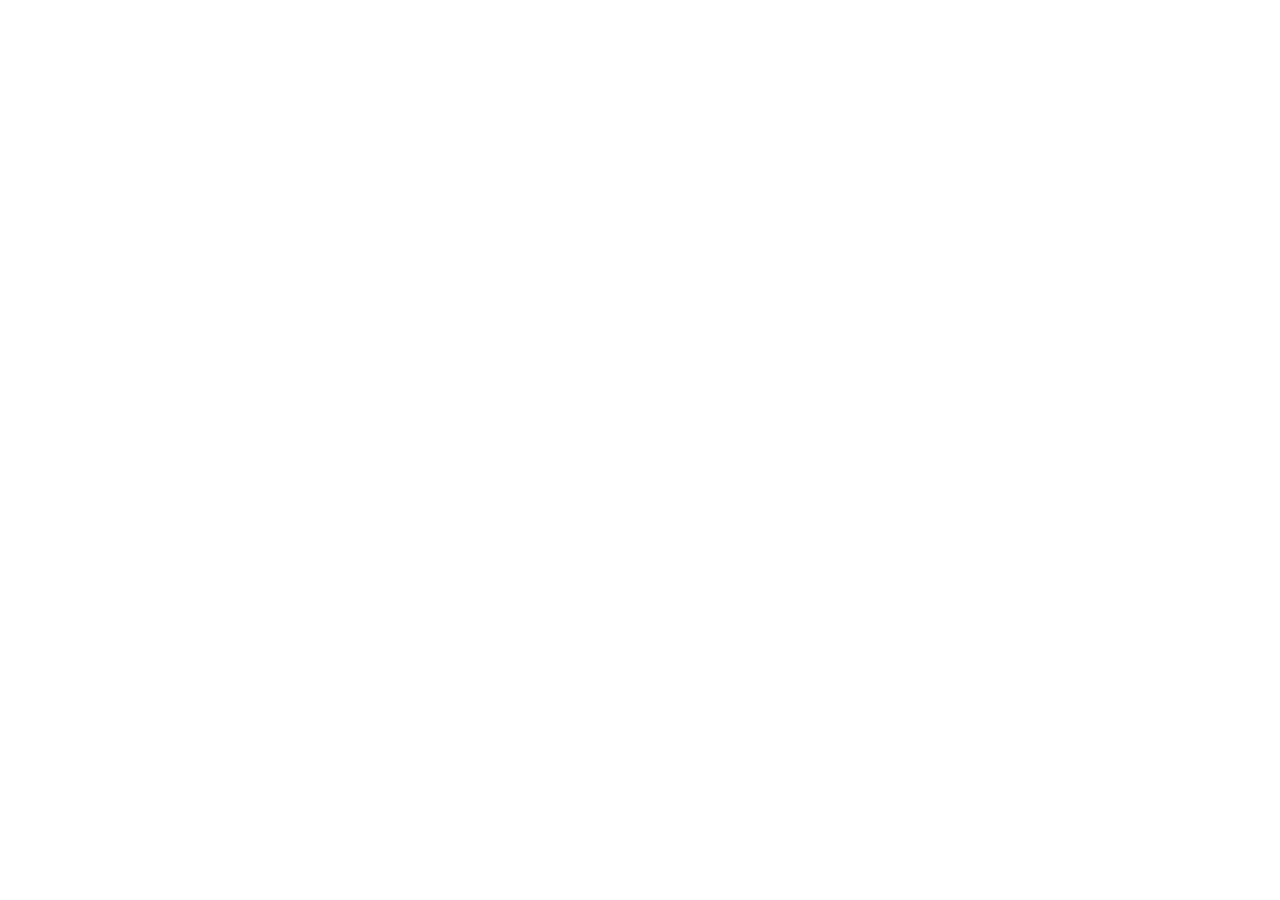
==== wwr/index.html @ f3f158c4 "wrr to wwr" ====
<!DOCTYPE html>
<html lang="en">

<head>
    <meta charset="UTF-8">
    <meta name="viewport" content="width=device-width, initial-scale=1.0">
    <title>Rafting Site</title>
    <meta name="description" content="This web site is for a rafting company, Whatwarer Rafting">
    <meta name="author" content="Gabriel Nehemias Rengifo Krnfli">
</head>

<body>


</body>

</html>
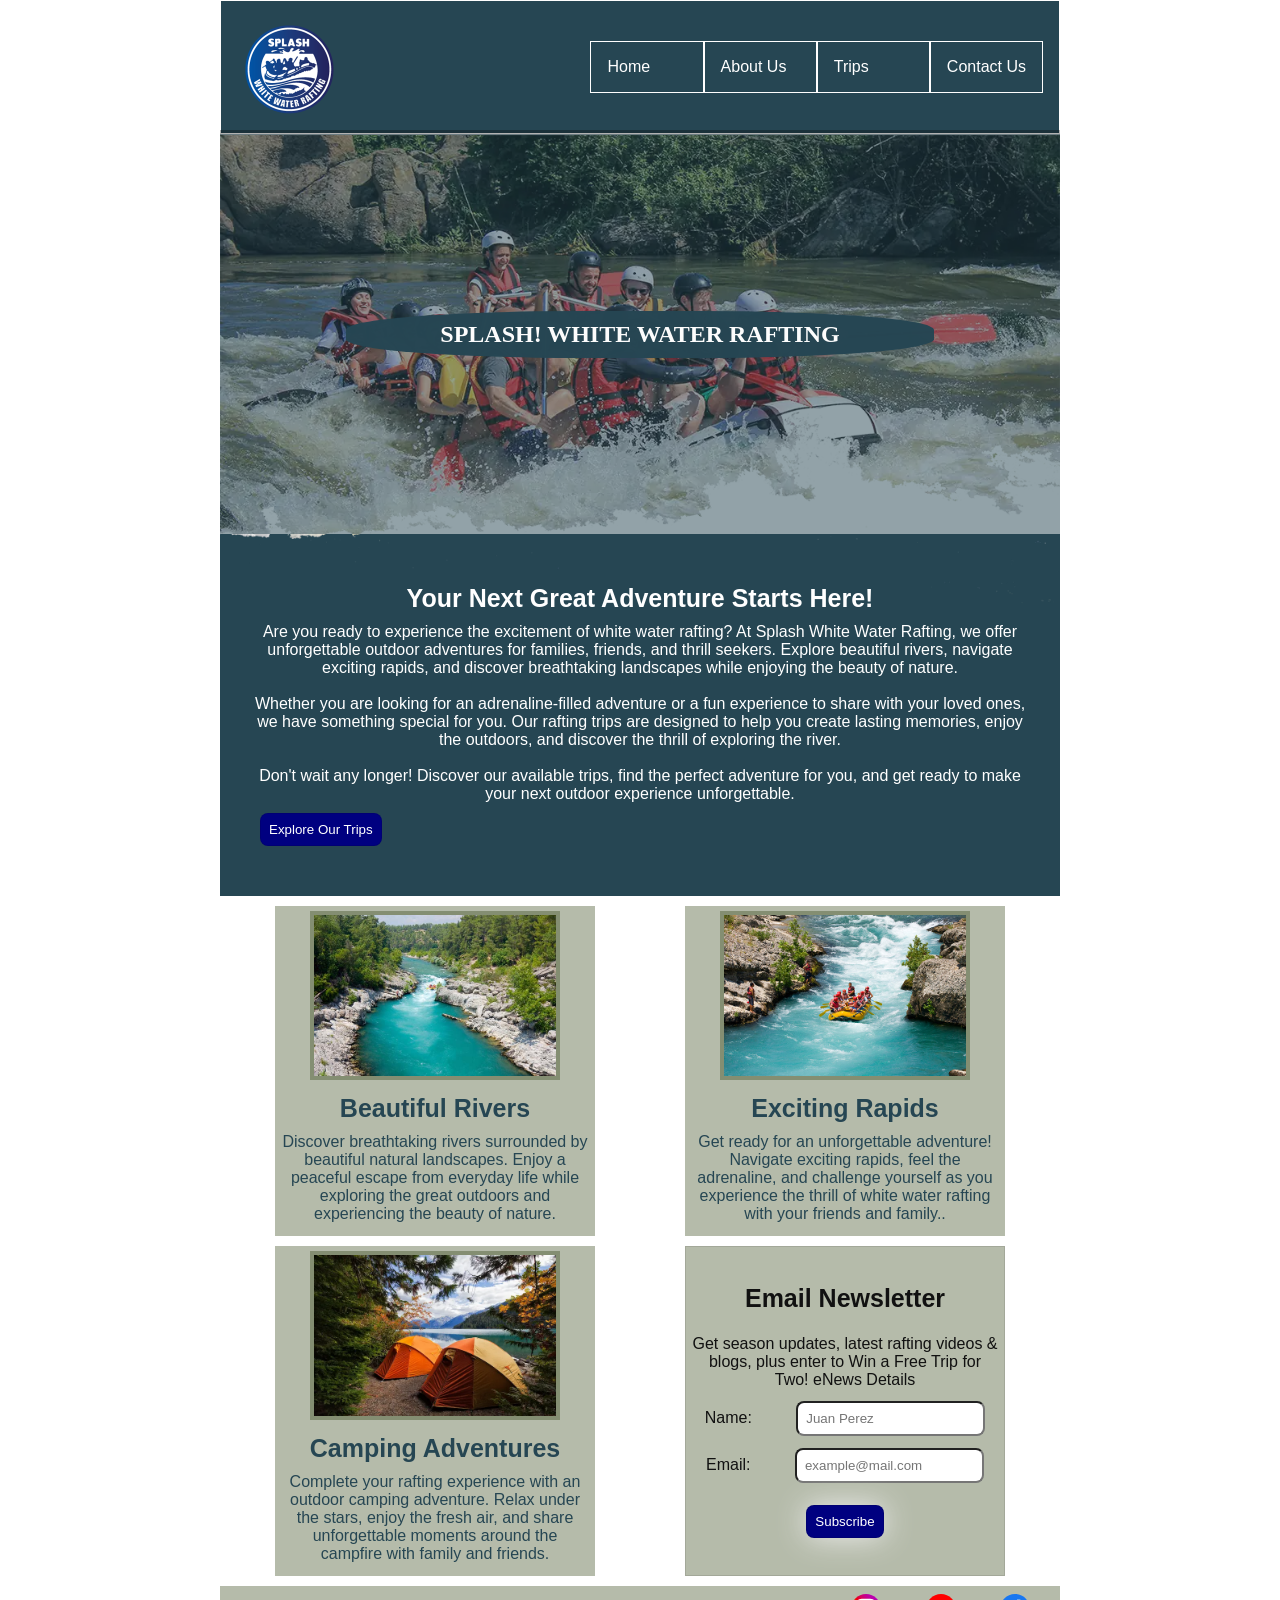
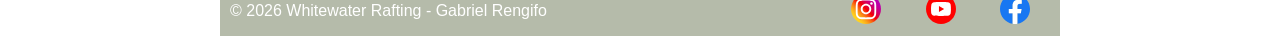
==== commit 36f1b002: "final project ended" ====
--- a/wwr/index.html
+++ b/wwr/index.html
@@ -4,12 +4,122 @@
 <head>
     <meta charset="UTF-8">
     <meta name="viewport" content="width=device-width, initial-scale=1.0">
-    <title>Rafting Site</title>
+    <title>Home | Splash</title>
     <meta name="description" content="This web site is for a rafting company, Whatwarer Rafting">
     <meta name="author" content="Gabriel Nehemias Rengifo Krnfli">
+    <link rel="stylesheet" href="styles/rafting.css">
 </head>
 
 <body>
+    <header>
+        <nav class="header_nav">
+            <img src="images/z-splash.png" width="100px" alt="">
+            <div class="menu">
+                <a href="index.html">Home</a>
+                <a href="about.html">About Us</a>
+                <a href="trips.html">Trips</a>
+                <a href="contact.html">Contact Us</a>
+            </div>
+        </nav>
+
+    </header>
+    <main>
+        <section class="hero-section">
+            <img class="hero-image" src="images/hero.webp" alt="">
+            <div class="rafting">
+            </div>
+            <h1 class="rafting-h1">SPLASH! WHITE WATER RAFTING</h1>
+        </section>
+        <section class="action">
+            <h3>Your Next Great Adventure Starts Here!</h3>
+            <p>Are you ready to experience the excitement of white water rafting? At Splash White
+                Water Rafting, we
+                offer unforgettable outdoor adventures for families, friends, and thrill seekers.
+                Explore beautiful
+                rivers, navigate exciting rapids, and discover breathtaking landscapes while
+                enjoying the beauty of
+                nature. <br><br>
+
+                Whether you are looking for an adrenaline-filled adventure or a fun experience to
+                share with your
+                loved ones, we have something special for you. Our rafting trips are designed to
+                help you create
+                lasting memories, enjoy the outdoors, and discover the thrill of exploring the
+                river. <br><br>
+
+                Don't wait any longer! Discover our available trips, find the perfect adventure for
+                you, and get
+                ready to make your next outdoor experience unforgettable.</p>
+            <button class="trips"><a href="/wwr/trips.html">Explore Our Trips</a></button>
+
+        </section>
+        <section>
+            <div class="adrenaline-2">
+
+                <div class="cards">
+                    <img class="services" src="images/rafting58_600.jpg" alt="karina">
+                    <h3>Beautiful Rivers</h3>
+                    <p>Discover breathtaking rivers surrounded by beautiful natural landscapes.
+                        Enjoy a peaceful escape
+                        from everyday life while exploring the great outdoors and experiencing the
+                        beauty of nature.</p>
+                </div>
+                <div class="cards">
+                    <img class="services" src="images/rafting65_600.jpg">
+                    <h3>Exciting Rapids</h3>
+                    <p>Get ready for an unforgettable adventure! Navigate exciting rapids, feel the
+                        adrenaline, and
+                        challenge yourself as you experience the thrill of white water rafting with
+                        your friends and family..</p>
+                </div>
+            </div>
+            <div class="adrenaline-2">
+                <div class="cards">
+                    <img class="services" src="images/camping.webp" alt="george">
+                    <h3>Camping Adventures </h3>
+                    <p>Complete your rafting experience with an outdoor camping adventure. Relax
+                        under the stars, enjoy the
+                        fresh air, and share unforgettable moments around the campfire with family
+                        and friends.</p>
+                </div>
+                <div>
+                    <form class="news ">
+                        <h3>Email Newsletter</h3>
+                        <p>Get season updates, latest rafting videos & blogs, plus enter to Win
+                            a
+                            Free
+                            Trip
+                            for
+                            Two! eNews
+                            Details</p>
+                        <div class="quiz-item box">
+                            <label for="name">Name:
+                                <input type="text" name="name" id="name"
+                                  placeholder="Juan Perez"></label>
+                        </div>
+                        <div class="quiz-item box">
+                            <label for="mail">Email:
+                                <input type="email" name="email" id="mail"
+                                  placeholder="example@mail.com"></label>
+                        </div>
+                        <button type="submit">Subscribe</button>
+                    </form>
+                </div>
+            </div>
+
+
+        </section>
+
+    </main>
+    <footer>
+        <p>© 2026 Whitewater Rafting - Gabriel Rengifo</p>
+        <nav class=" socialmedia">
+            <a href=""><img src="images/instagram.svg" alt="instagram logo" width="30"></a>
+            <a href=""><img src="images/youtube.svg" alt="Youtube logo" width="30"></a>
+            <a href=""><img src="images/facebook.svg" alt="facebook logo" width="30"></a>
+        </nav>
+
+    </footer>
 
 
 </body>
--- a/wwr/styles/rafting.css
+++ b/wwr/styles/rafting.css
@@ -0,0 +1,384 @@
+* {
+    padding: 0;
+    margin: 0;
+    box-sizing: border-box;
+}
+
+:root {
+    --primary-color: #055a05;
+    --secondary-color: #2305;
+    --accent1-color: #264653;
+    --accent2-color: white;
+    --heading-font: "Times New Roman", "Georgia", serif;
+    --body-font: Arial, Helvetica, sans-serif;
+
+}
+
+body {
+    font-family: var(--body-font);
+    color: var(--accent1-color);
+    width: 100%;
+    align-items: center;
+
+}
+
+header,
+main,
+footer {
+
+    width: 840px;
+    margin: 0 auto;
+
+}
+
+footer {
+    background-color: var(--secondary-color);
+    color: var(--accent2-color);
+    display: flex;
+    justify-content: space-between;
+    align-items: center;
+    height: 50px;
+    padding: 10px;
+}
+
+h1,
+h2 {
+    font-family: var(--heading-font);
+    color: var(--primary-color);
+    text-align: center;
+    background-color: var(--accent1-color);
+    color: #fff;
+    width: 100%;
+    padding: 10px;
+}
+
+nav,
+p,
+section,
+article {
+
+    text-align: center;
+}
+
+.socialmedia a {
+    text-decoration: none;
+    justify-content: center;
+    padding: 20px;
+}
+
+.hero {
+    position: relative;
+}
+
+.hero img {
+    display: block;
+    width: 100%;
+    height: auto;
+
+}
+
+.splash {
+    position: absolute;
+    top: 10px;
+    width: 100%;
+    padding: 16px;
+    text-align: center;
+    opacity: 0.7;
+    background-color: var(--accent1-color);
+    color: #fff;
+}
+
+.hero article {
+    position: absolute;
+    top: 190px;
+    text-align: center;
+    background-color: var(--accent1-color);
+    color: var(--accent2-color);
+    opacity: 0.95;
+}
+
+.hero article img {
+    float: right;
+    width: 125px;
+}
+
+.header_nav,
+.header_nav a {
+    background-color: var(--accent1-color);
+    color: #fff;
+    width: 100%;
+    height: auto;
+    margin: 0;
+    padding-inline: 20px;
+    display: flex;
+    justify-content: space-between;
+    align-items: center;
+    text-decoration: none;
+    border: 1px solid white;
+    padding: 1rem;
+
+}
+
+.menu {
+    display: grid;
+    grid-template-columns: repeat(4, 1fr);
+
+}
+
+.margin-top {
+    margin-top: 20px;
+}
+
+.history {
+    display: flex;
+    justify-content: space-around;
+    align-items: center;
+
+}
+
+.history-img {
+    height: 150px;
+    width: auto;
+}
+
+.adventure,
+.profile,
+.adrenaline {
+    display: flex;
+    justify-content: space-around;
+    align-items: center;
+    padding: 20px;
+}
+
+.adrenaline-2 {
+    display: grid;
+    grid-template-columns: 1fr 1fr;
+    place-items: center;
+    justify-content: center;
+    margin: 10px;
+}
+
+.adventure img {
+
+    width: 120px;
+
+}
+
+.map_section {
+    display: flex;
+    gap: 10px;
+    justify-content: center;
+}
+
+iframe {
+    width: 400px;
+    height: 400px;
+}
+
+.checkbox {
+    display: flex;
+}
+
+form {
+    background-color: #ddd;
+    color: #111;
+    margin: 10px;
+    border: 1px solid rgb(0 0 0 / 10%);
+    padding: 5px;
+    display: flex;
+    flex-direction: column;
+    justify-content: center;
+    align-items: center;
+    width: 400px;
+    height: 400px;
+}
+
+input,
+button {
+    margin-left: 40px;
+    padding: .5rem;
+    border-radius: .5rem;
+
+}
+
+span {
+    display: flex;
+    justify-content: center;
+    align-items: center;
+}
+
+button {
+    background-color: navy;
+    color: #fff;
+    margin: 10px;
+    display: block;
+    border-radius: .5rem;
+    border: 1px solid rgb(0 0 0 / 10%);
+    box-shadow: 0 0 30px #eee;
+}
+
+.box {
+    margin: 0;
+    gap: .75rem;
+    border: 1px solid rgb(0 0 0 / 10%);
+}
+
+.quiz-item {
+    border: none;
+
+}
+
+textarea {
+    height: 60px;
+}
+
+.message {
+    display: grid;
+    width: 300px;
+}
+
+.address {
+    margin: 2px;
+}
+
+.hero-section {
+    position: relative;
+    width: 840px;
+    height: 400px;
+    display: flex;
+    justify-content: center;
+    align-items: center;
+
+}
+
+.hero-image {
+    position: absolute;
+    left: 0px;
+    top: -1%;
+    border-top: 5px solid rgb(0 0 0 / 30%);
+    width: 100%;
+    padding: 0;
+    margin: 0;
+}
+
+.services {
+    border: 4px solid var(--secondary-color);
+    width: 250px;
+
+}
+
+.rafting {
+    display: flex;
+    position: absolute;
+    top: 0px;
+    height: 400px;
+    width: 100%;
+    align-items: center;
+    justify-content: center;
+    background-color: var(--accent1-color);
+    opacity: 0.5;
+
+}
+
+.rafting-h1 {
+    opacity: 0.99;
+    width: 70%;
+    border-radius: 40%;
+
+}
+
+.news {
+    margin: 0;
+    gap: .75rem;
+    border: 1px solid rgb(0 0 0 / 10%);
+    height: 330px;
+    background-color: var(--secondary-color);
+    width: 320px;
+}
+
+.cards {
+    width: 320px;
+    height: 330px;
+    background-color: var(--secondary-color);
+    padding: 5px;
+}
+
+.cards-2 {
+    width: 400px;
+    height: 450px;
+    background-color: var(--secondary-color);
+    padding: 10px;
+    margin: 20px;
+}
+
+.start {
+    text-align: start;
+    margin: 4px;
+}
+
+h3 {
+    font-size: 25px;
+    margin: 10px;
+}
+
+.action {
+    background-color: var(--accent1-color);
+    color: var(--accent2-color);
+    padding: 40px 30px;
+
+}
+
+.trips {
+    box-shadow: none;
+}
+
+a {
+    text-decoration: none;
+    color: var(--accent2-color);
+}
+
+.blanck {
+    background-color: var(--accent2-color);
+    border-radius: 0;
+    margin: 5px;
+    padding: 10px;
+    color: #111;
+}
+
+.title-trip {
+    height: 100px;
+    background-color: var(--accent1-color);
+    display: flex;
+    justify-content: center;
+    align-items: center;
+}
+
+.info-trip p,
+.info-trip {
+    text-align: start;
+    font-size: large;
+    padding: 20px;
+}
+
+table {
+    border-collapse: collapse;
+    border: 2px solid var(--accent1-color);
+    font-family: sans-serif;
+    width: 100%;
+    margin-bottom: 20px;
+    letter-spacing: 1px;
+}
+
+th,
+td {
+    border: 1px solid var(--accent1-color);
+    padding: 8px 10px;
+    text-align: center;
+}
+
+thead th,
+tfoot tr {
+    background-color: var(--accent1-color);
+    color: #fff;
+    font-weight: 700;
+}
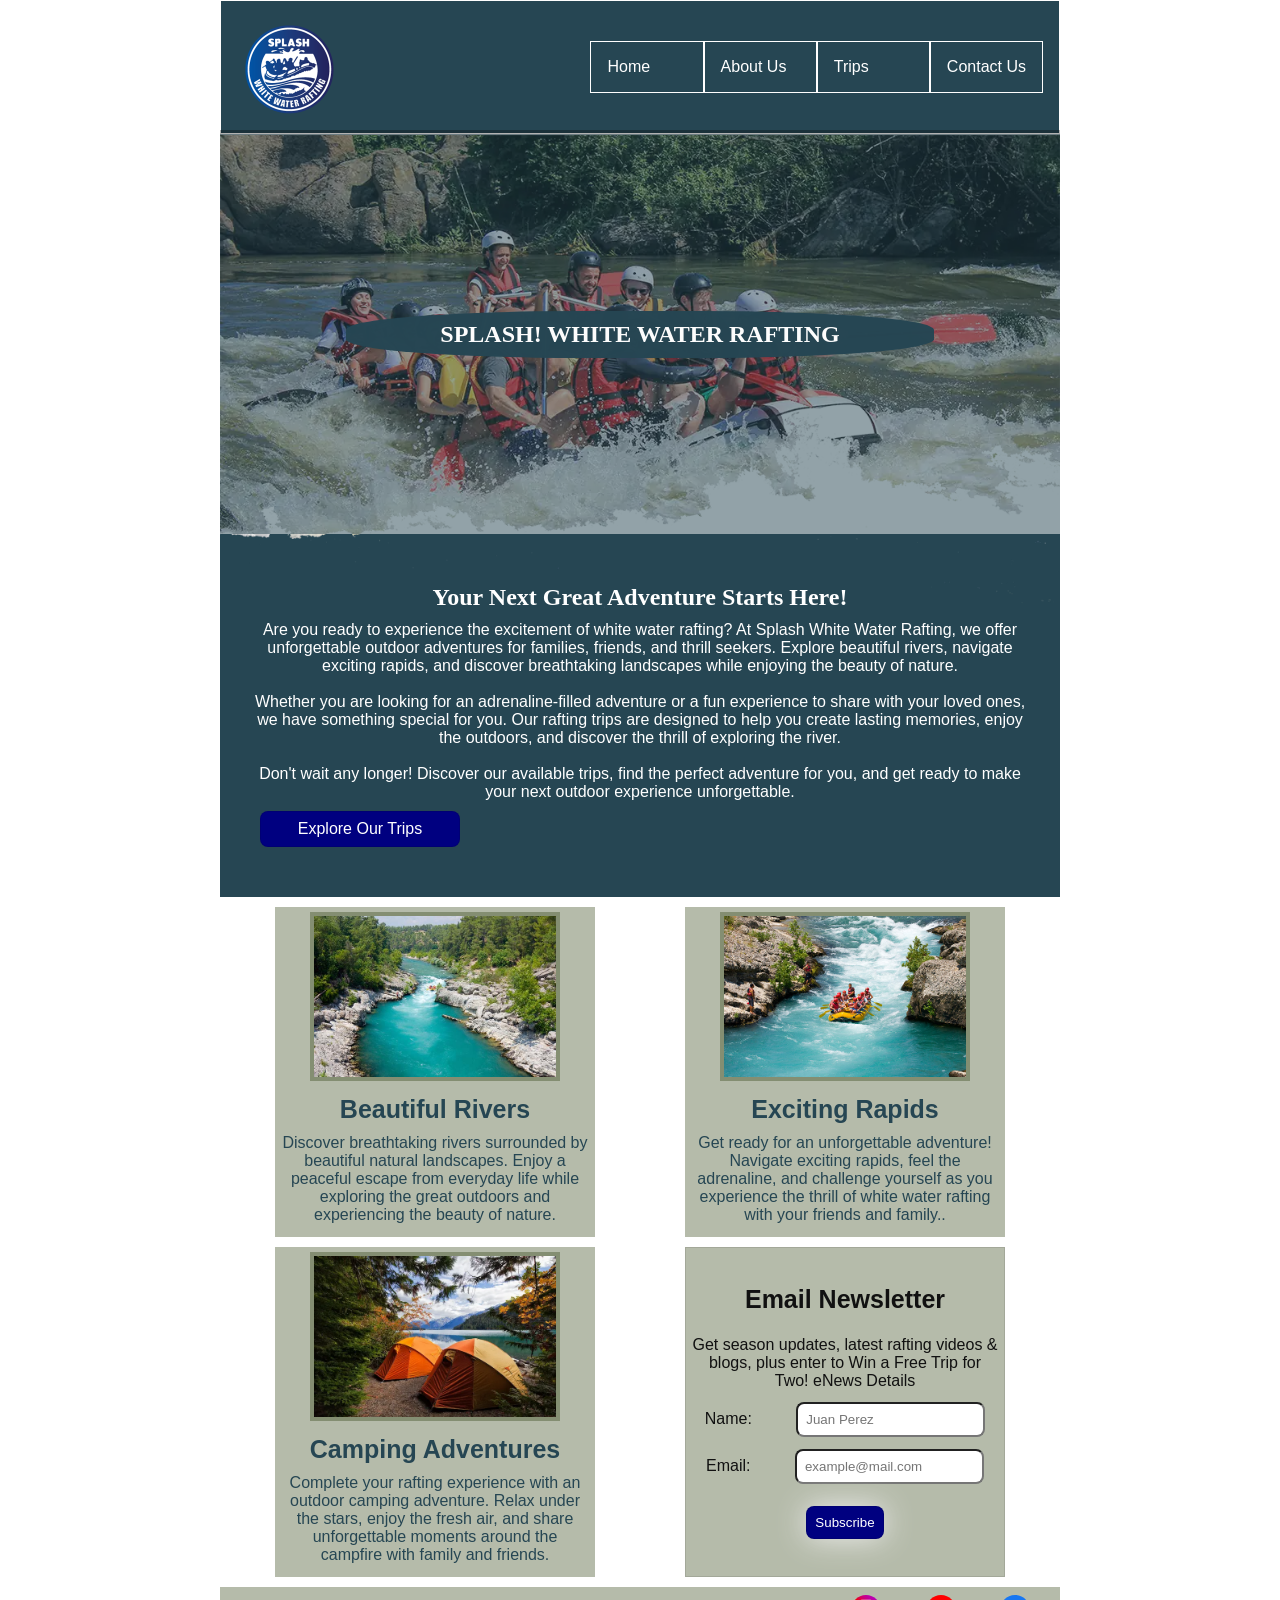
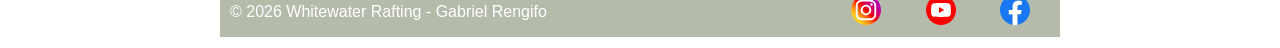
==== commit 497d458f: "final project ended and fixed" ====
--- a/wwr/index.html
+++ b/wwr/index.html
@@ -13,7 +13,7 @@
 <body>
     <header>
         <nav class="header_nav">
-            <img src="images/z-splash.png" width="100px" alt="">
+            <img src="images/z-splash.png" width="100" alt="">
             <div class="menu">
                 <a href="index.html">Home</a>
                 <a href="about.html">About Us</a>
@@ -31,7 +31,7 @@
             <h1 class="rafting-h1">SPLASH! WHITE WATER RAFTING</h1>
         </section>
         <section class="action">
-            <h3>Your Next Great Adventure Starts Here!</h3>
+            <h2>Your Next Great Adventure Starts Here!</h2>
             <p>Are you ready to experience the excitement of white water rafting? At Splash White
                 Water Rafting, we
                 offer unforgettable outdoor adventures for families, friends, and thrill seekers.
@@ -50,7 +50,7 @@
                 Don't wait any longer! Discover our available trips, find the perfect adventure for
                 you, and get
                 ready to make your next outdoor experience unforgettable.</p>
-            <button class="trips"><a href="/wwr/trips.html">Explore Our Trips</a></button>
+            <a class="trips" href="/wdd130/wwr/trips.html">Explore Our Trips</a>
 
         </section>
         <section>
@@ -65,7 +65,7 @@
                         beauty of nature.</p>
                 </div>
                 <div class="cards">
-                    <img class="services" src="images/rafting65_600.jpg">
+                    <img class="services" src="images/rafting65_600.jpg" alt="services">
                     <h3>Exciting Rapids</h3>
                     <p>Get ready for an unforgettable adventure! Navigate exciting rapids, feel the
                         adrenaline, and
--- a/wwr/styles/rafting.css
+++ b/wwr/styles/rafting.css
@@ -329,7 +329,14 @@
 }
 
 .trips {
-    box-shadow: none;
+    background-color: navy;
+    color: #fff;
+    margin: 10px;
+    display: block;
+    border-radius: .5rem;
+    border: 1px solid rgb(0 0 0 / 10%);
+    padding: .5rem;
+    width: 200px;
 }
 
 a {
